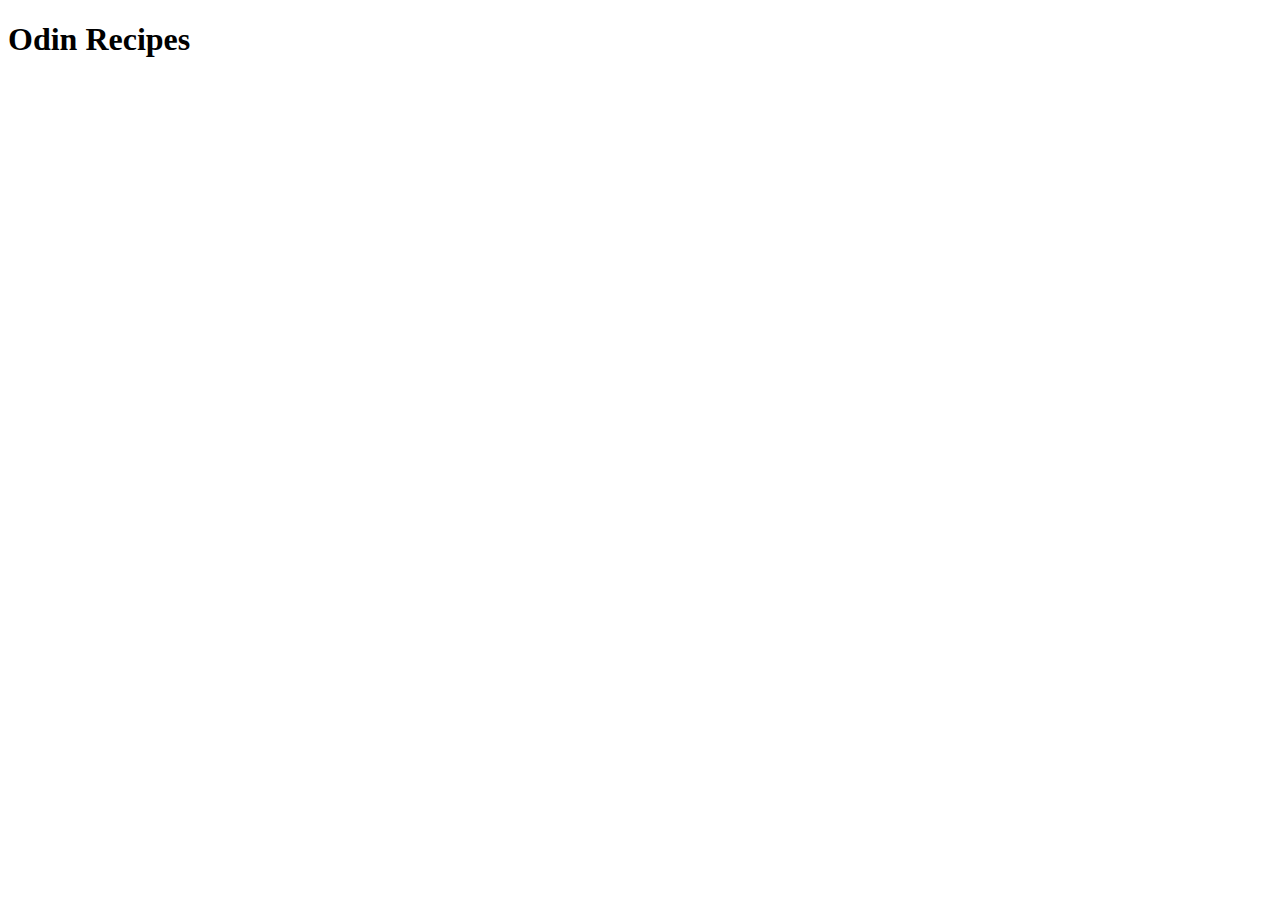
==== index.html @ 89fd4a49 "Add initial structure" ====
<!DOCTYPE html>
<html lang="en">
<head>
    <meta charset="UTF-8">
    <meta name="viewport" content="width=device-width, initial-scale=1.0">
    <title>Odin Recipes</title>
</head>
<body>
    <h1>Odin Recipes</h1>
</body>
</html>
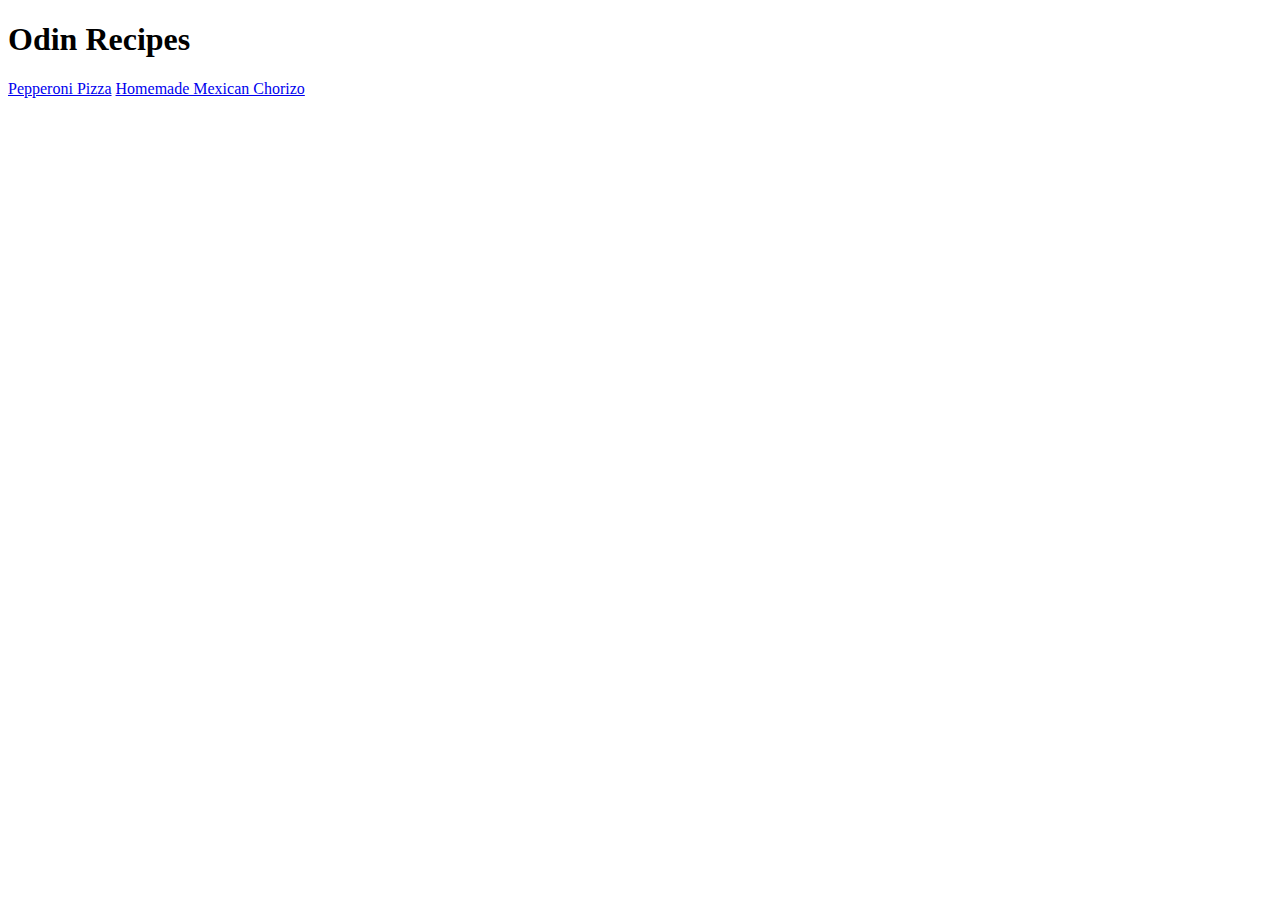
==== commit 55c2ada1: "Add Homemade Mexican Chorizo recipe" ====
--- a/index.html
+++ b/index.html
@@ -7,5 +7,7 @@
 </head>
 <body>
     <h1>Odin Recipes</h1>
+    <a href="./recipes/pepperoni-pizza.html">Pepperoni Pizza</a>
+    <a href="./recipes/homemade-mexican-chorizo.html">Homemade Mexican Chorizo</a>
 </body>
 </html>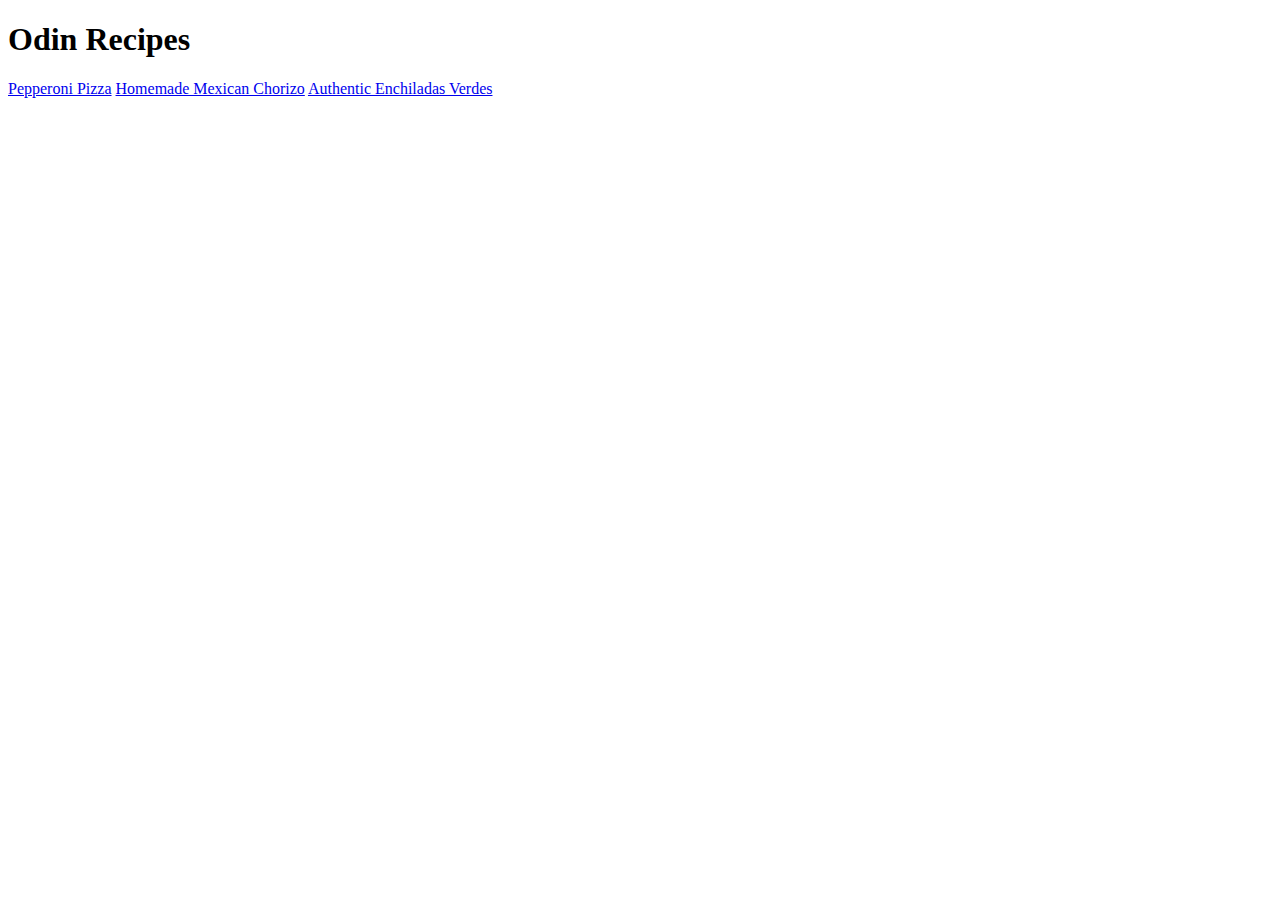
==== commit cf065099: "Add Authentic Enchiladas Verdes recipe" ====
--- a/index.html
+++ b/index.html
@@ -9,5 +9,6 @@
     <h1>Odin Recipes</h1>
     <a href="./recipes/pepperoni-pizza.html">Pepperoni Pizza</a>
     <a href="./recipes/homemade-mexican-chorizo.html">Homemade Mexican Chorizo</a>
+    <a href="./recipes/authentic-enchiladas-verdes.html">Authentic Enchiladas Verdes</a>
 </body>
 </html>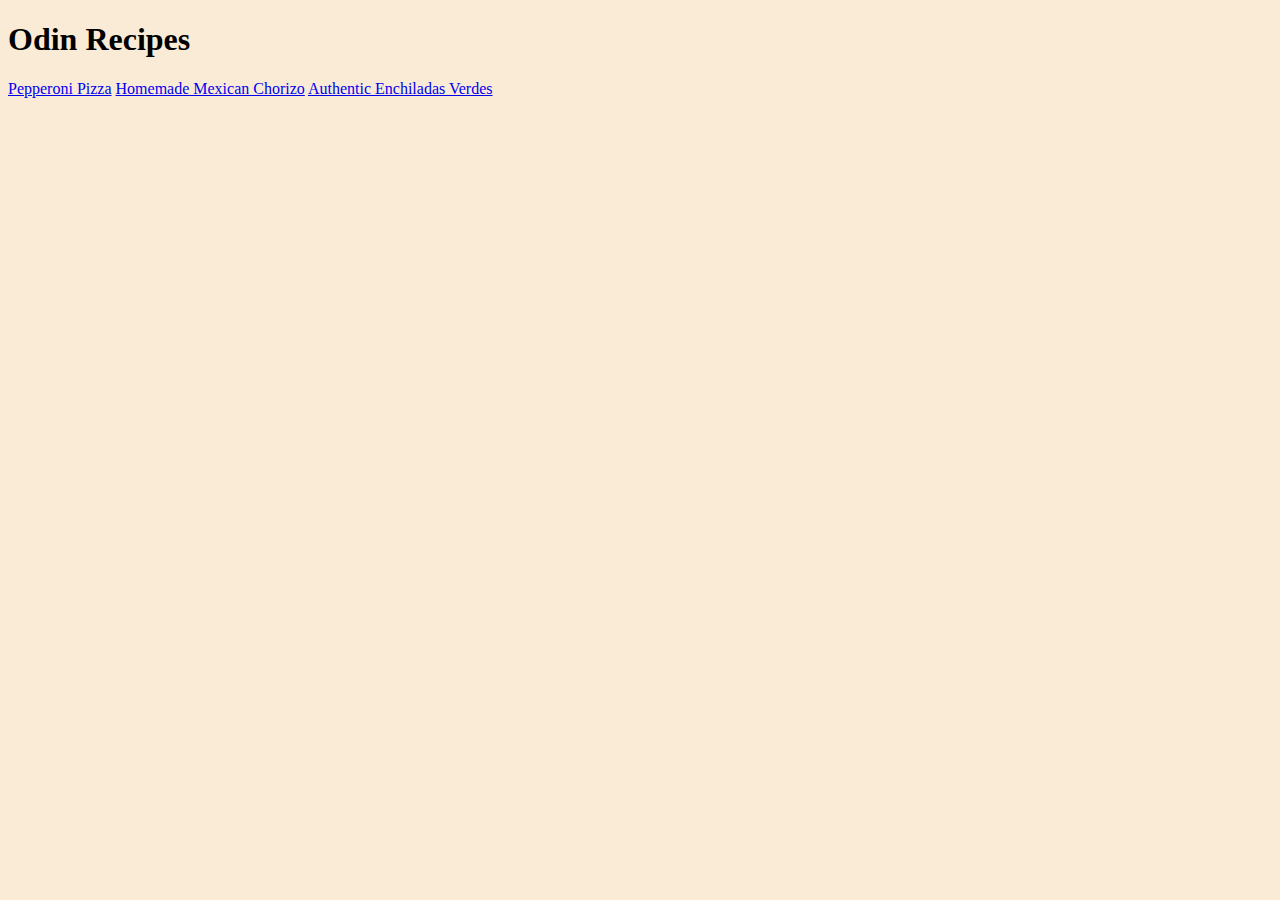
==== commit 8e3f3ade: "Add style.css" ====
--- a/index.html
+++ b/index.html
@@ -4,6 +4,7 @@
     <meta charset="UTF-8">
     <meta name="viewport" content="width=device-width, initial-scale=1.0">
     <title>Odin Recipes</title>
+    <link rel="stylesheet" href="style.css">
 </head>
 <body>
     <h1>Odin Recipes</h1>
--- a/style.css
+++ b/style.css
@@ -0,0 +1,3 @@
+body {
+    background-color: antiquewhite;
+}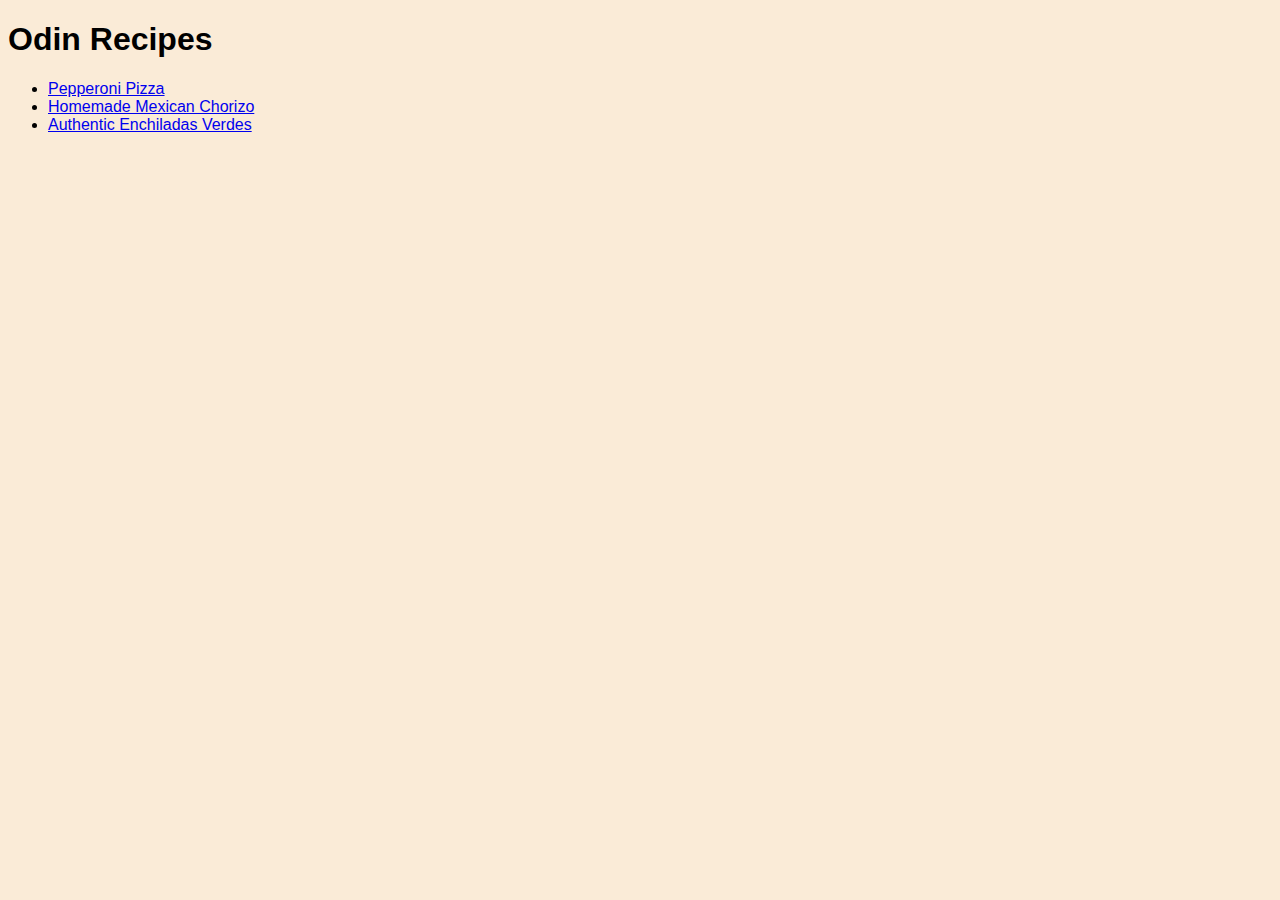
==== commit 0326e355: "List recipes" ====
--- a/index.html
+++ b/index.html
@@ -8,8 +8,10 @@
 </head>
 <body>
     <h1>Odin Recipes</h1>
-    <a href="./recipes/pepperoni-pizza.html">Pepperoni Pizza</a>
-    <a href="./recipes/homemade-mexican-chorizo.html">Homemade Mexican Chorizo</a>
-    <a href="./recipes/authentic-enchiladas-verdes.html">Authentic Enchiladas Verdes</a>
+    <ul>
+        <li><a href="./recipes/pepperoni-pizza.html">Pepperoni Pizza</a></li>
+        <li><a href="./recipes/homemade-mexican-chorizo.html">Homemade Mexican Chorizo</a></li>
+        <li><a href="./recipes/authentic-enchiladas-verdes.html">Authentic Enchiladas Verdes</a></li>
+    </ul>
 </body>
 </html>--- a/style.css
+++ b/style.css
@@ -1,3 +1,4 @@
 body {
     background-color: antiquewhite;
+    font-family: Helvetica, sans-serif;
 }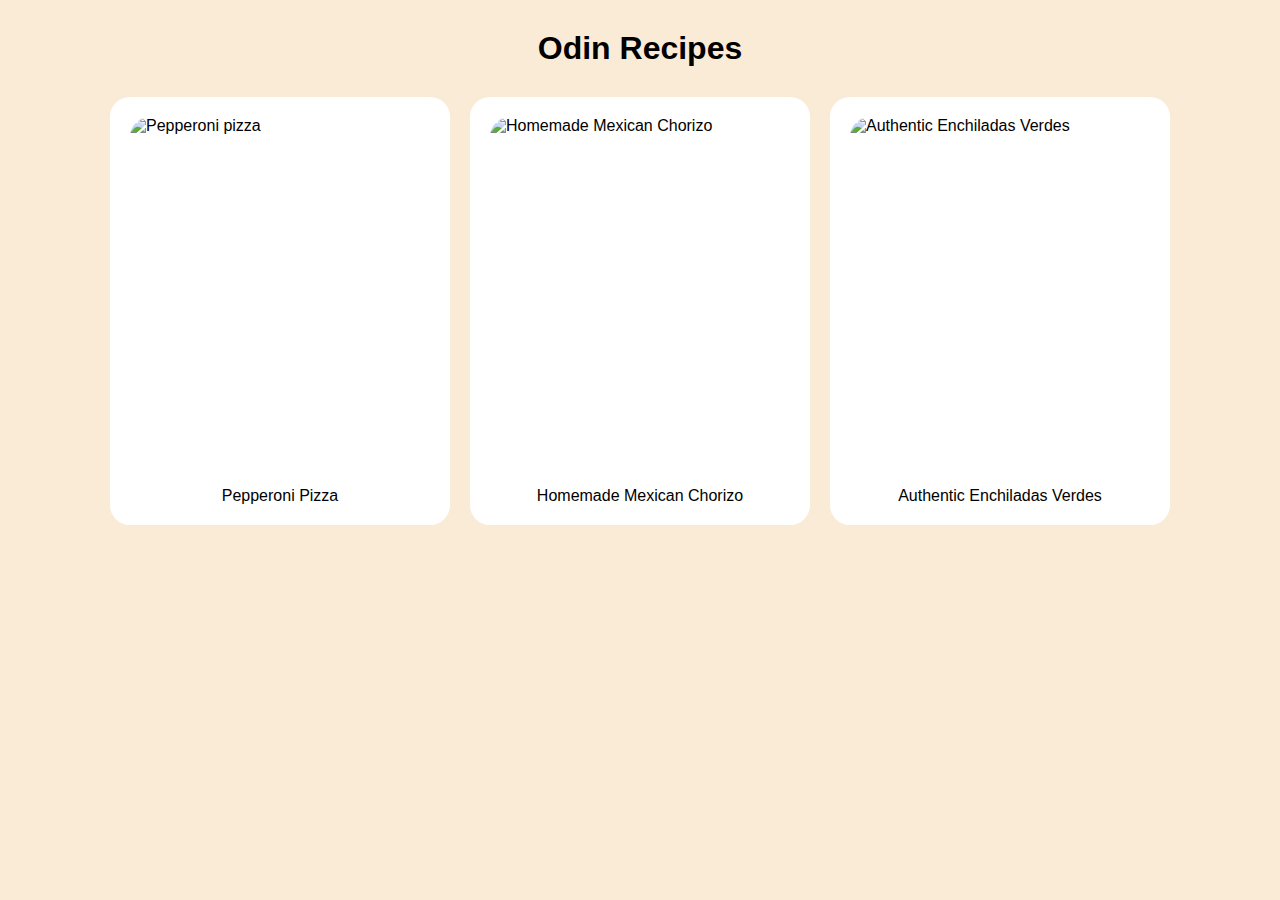
==== commit 88605800: "Style index.html" ====
--- a/index.html
+++ b/index.html
@@ -1,17 +1,56 @@
 <!DOCTYPE html>
 <html lang="en">
-<head>
-    <meta charset="UTF-8">
-    <meta name="viewport" content="width=device-width, initial-scale=1.0">
+  <head>
+    <meta charset="UTF-8" />
+    <meta name="viewport" content="width=device-width, initial-scale=1.0" />
     <title>Odin Recipes</title>
-    <link rel="stylesheet" href="style.css">
-</head>
-<body>
+    <link rel="stylesheet" href="style.css" />
+  </head>
+  <body>
     <h1>Odin Recipes</h1>
-    <ul>
-        <li><a href="./recipes/pepperoni-pizza.html">Pepperoni Pizza</a></li>
+    <div class="container">
+      <a class="recipe-link" href="./recipes/pepperoni-pizza.html">
+        <div class="recipe-card">
+          <img
+            class="recipe-img"
+            src="https://shorturl.at/sopfL"
+            alt="Pepperoni pizza"
+            height="500px"
+          />
+          <p class="recipe-name">Pepperoni Pizza</p>
+        </div>
+      </a>
+      <a class="recipe-link" href="./recipes/homemade-mexican-chorizo.html">
+        <div class="recipe-card">
+          <img
+            class="recipe-img homemade-mexican-chorizo"
+            src="https://shorturl.at/hvWIL"
+            alt="Homemade Mexican Chorizo"
+            height="500px"
+          />
+          <p class="recipe-name">Homemade Mexican Chorizo</p>
+        </div>
+      </a>
+      <a class="recipe-link" href="./recipes/authentic-enchiladas-verdes.html">
+        <div class="recipe-card">
+          <img
+            class="recipe-img"
+            src="https://shorturl.at/rgk1Z"
+            alt="Authentic Enchiladas Verdes"
+            height="500px"
+          />
+          <p class="recipe-name">Authentic Enchiladas Verdes</p>
+        </div>
+      </a>
+    </div>
+
+    <!-- <ul>
+        <li>
+            <img class="recipe-img" src="https://shorturl.at/sopfL" alt="Pepperoni pizza" height="500px">
+            <a class="recipe-name" href="./recipes/pepperoni-pizza.html">Pepperoni Pizza</a>
+        </li>
         <li><a href="./recipes/homemade-mexican-chorizo.html">Homemade Mexican Chorizo</a></li>
         <li><a href="./recipes/authentic-enchiladas-verdes.html">Authentic Enchiladas Verdes</a></li>
-    </ul>
-</body>
-</html>+    </ul> -->
+  </body>
+</html>
--- a/style.css
+++ b/style.css
@@ -1,4 +1,67 @@
+* {
+    padding: 0;
+    margin: 0;
+    box-sizing: border-box;
+}
+
 body {
     background-color: antiquewhite;
     font-family: Helvetica, sans-serif;
+}
+
+h1 {
+    text-align: center;
+    margin: 30px;
+}
+
+li {
+    list-style-type: none;
+}
+
+.recipe-name {
+    text-align: center;
+    margin-top: 20px;
+}
+
+.recipe-card {
+    display: flex;
+    flex-direction: column;
+    background-color: white;
+    max-width: fit-content;
+    padding: 20px;
+    border-radius: 20px;
+}
+
+.recipe-card:hover{
+    /* background-color: #fff9f1; */
+    box-shadow: 0 0 30px rgba(0, 0, 0, 0.15);
+    transition: 0.3s;
+}
+
+.recipe-img {
+    width: 300px;
+    height: 350px;
+    object-fit: cover;
+    border-radius: 20px;
+}
+
+.recipe-img.homemade-mexican-chorizo {
+    object-fit: cover;
+    object-position: 100% 50%;
+}
+
+.container {
+    display: flex;
+    max-width: fit-content;
+    margin: 0 auto;
+    gap: 20px;
+}
+
+.recipe-link {
+    text-decoration: none;
+    color: black;
+    
+}
+.recipe-link:visited {
+    color: black;
 }